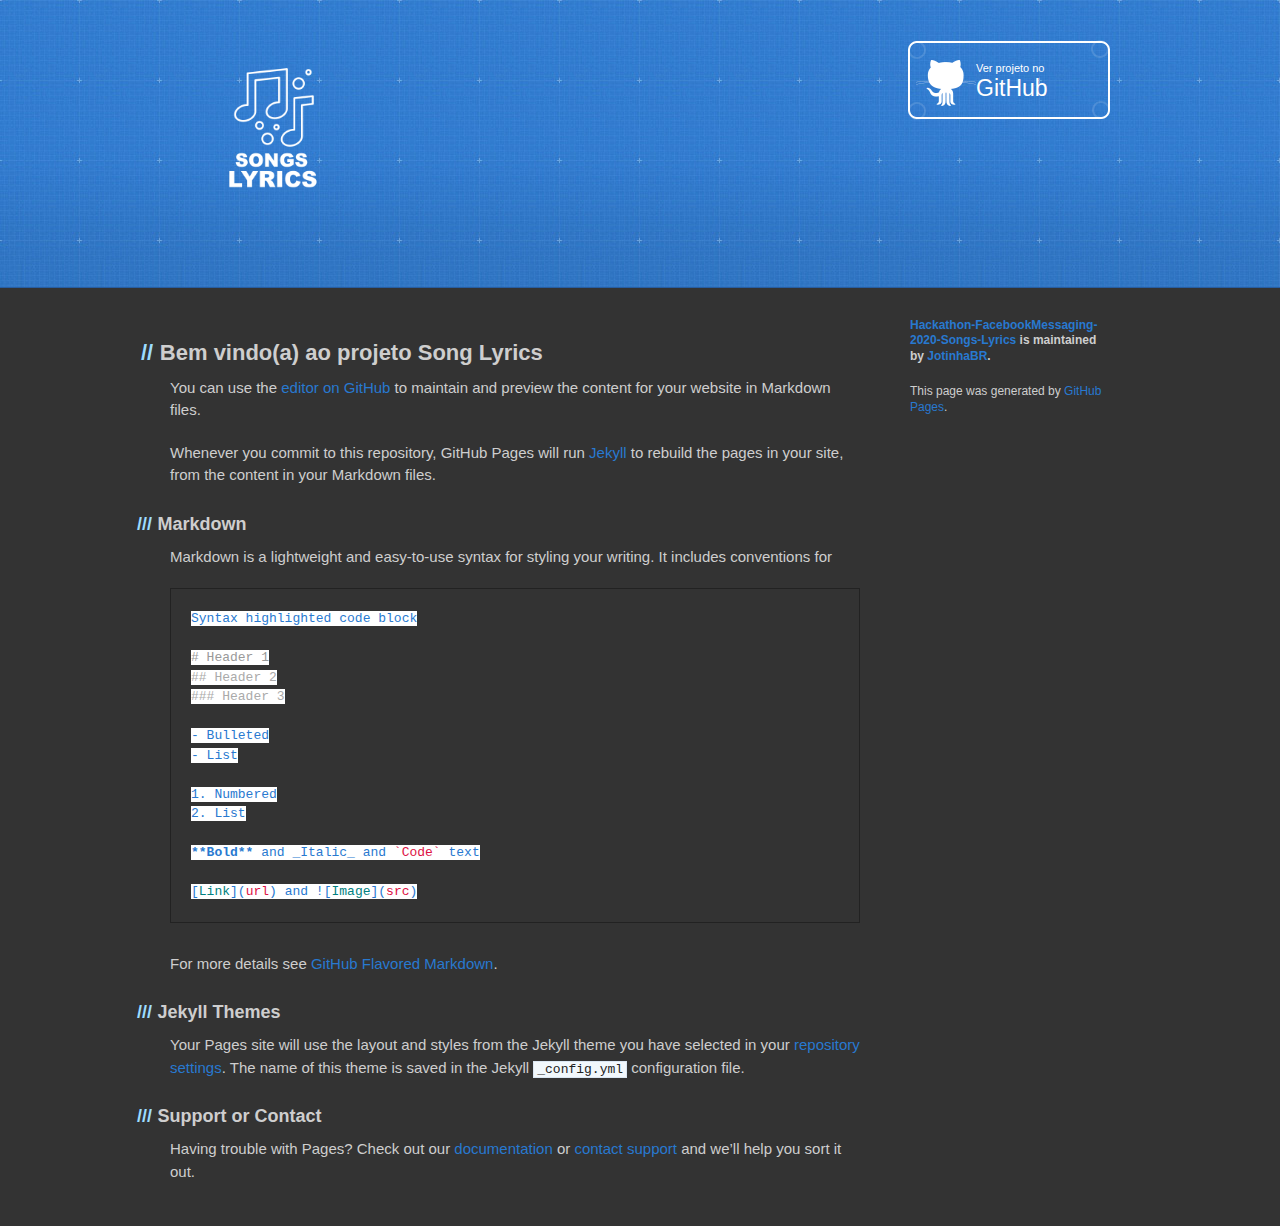
==== index.html @ 803488c1 "uploading site" ====
<!DOCTYPE html>
<html lang="pt_BR">
  
<!-- Mirrored from jotinhabr.github.io/Hackathon-FacebookMessaging-2020-Songs-Lyrics/ by HTTrack Website Copier/3.x [XR&CO'2014], Mon, 08 Jun 2020 23:50:55 GMT -->
<!-- Added by HTTrack --><meta http-equiv="content-type" content="text/html;charset=utf-8" /><!-- /Added by HTTrack -->
<head>
    <meta charset='utf-8'>
    <meta http-equiv="X-UA-Compatible" content="IE=edge">
    <meta name="viewport" content="width=device-width, initial-scale=1, maximum-scale=1">
    <link rel="stylesheet" href="assets/css/styledd99.css" media="screen" type="text/css">
    <link rel="stylesheet" href="assets/css/print.css" media="print" type="text/css">

    <!--[if lt IE 9]>
    <script src="//html5shiv.googlecode.com/svn/trunk/html5.js"></script>
    <![endif]-->

<!-- Begin Jekyll SEO tag v2.6.1 -->
<title>Projeto Songs Lyrics | Hackathon Facebook Messaging 2020</title>
<link rel="shortcut icon" href="assets/images/icone-app.png" />
<meta name="generator" content="Jekyll v3.8.7" />
<meta property="og:title" content="Projeto Songs Lyrics | Hackathon Facebook Messaging 2020" />
<meta property="og:locale" content="pt_BR" />
<meta name="description" content="Hackathon Facebook Messaging 2020 projeto Songs Lyrics" />
<meta property="og:description" content="Hackathon Facebook Messaging 2020 projeto Songs Lyrics" />
<link rel="canonical" href="index.html" />
<meta property="og:url" content="index.html" />
<meta property="og:site_name" content="Hackathon-FacebookMessaging-2020-Songs-Lyrics" />
<script type="application/ld+json">
{"@type":"WebSite","headline":"Projeto Songs Lyrics","url":"https://jotinhabr.github.io/Hackathon-FacebookMessaging-2020-Songs-Lyrics/","name":"Hackathon-FacebookMessaging-2020-Songs-Lyrics","description":"Hackathon Facebook Messaging 2020 projeto Songs Lyrics","@context":"https://schema.org"}</script>
<!-- End Jekyll SEO tag -->

  </head>

  <body>
    <header>
      <div class="inner">
        <a href="index.html">
          <img src="assets/images/logo.png" height="200px"/>
        </a>
        <h2></h2>
        
          <a href="../../github.com/JotinhaBR/Hackathon-FacebookMessaging-2020-Songs-Lyrics.html" class="button"><small>Ver projeto no </small> GitHub</a>
        
        
      </div>
    </header>

    <div id="content-wrapper">
      <div class="inner clearfix">
        <section id="main-content">
          <h2 id="welcome-to-github-pages">Bem vindo(a) ao projeto Song Lyrics</h2>

<p>You can use the <a href="../../github.com/login65bf.html">editor on GitHub</a> to maintain and preview the content for your website in Markdown files.</p>

<p>Whenever you commit to this repository, GitHub Pages will run <a href="../../jekyllrb.com/index.html">Jekyll</a> to rebuild the pages in your site, from the content in your Markdown files.</p>

<h3 id="markdown">Markdown</h3>

<p>Markdown is a lightweight and easy-to-use syntax for styling your writing. It includes conventions for</p>

<div class="language-markdown highlighter-rouge"><div class="highlight"><pre class="highlight"><code>Syntax highlighted code block

<span class="gh"># Header 1</span>
<span class="gu">## Header 2</span>
<span class="gu">### Header 3</span>
<span class="p">
-</span> Bulleted
<span class="p">-</span> List
<span class="p">
1.</span> Numbered
<span class="p">2.</span> List

<span class="gs">**Bold**</span> and _Italic_ and <span class="sb">`Code`</span> text

<span class="p">[</span><span class="nv">Link</span><span class="p">](</span><span class="sx">url</span><span class="p">)</span> and !<span class="p">[</span><span class="nv">Image</span><span class="p">](</span><span class="sx">src</span><span class="p">)</span>
</code></pre></div></div>

<p>For more details see <a href="../../guides.github.com/features/mastering-markdown/index.html">GitHub Flavored Markdown</a>.</p>

<h3 id="jekyll-themes">Jekyll Themes</h3>

<p>Your Pages site will use the layout and styles from the Jekyll theme you have selected in your <a href="../../github.com/JotinhaBR/Hackathon-FacebookMessaging-2020-Songs-Lyrics/settings.html">repository settings</a>. The name of this theme is saved in the Jekyll <code class="language-plaintext highlighter-rouge">_config.yml</code> configuration file.</p>

<h3 id="support-or-contact">Support or Contact</h3>

<p>Having trouble with Pages? Check out our <a href="../../help.github.com/categories/github-pages-basics/index.html">documentation</a> or <a href="../../support.github.com/index.html">contact support</a> and we’ll help you sort it out.</p>

        </section>

        <aside id="sidebar">
          

          
            <p class="repo-owner"><a href="../../github.com/JotinhaBR/Hackathon-FacebookMessaging-2020-Songs-Lyrics.html">Hackathon-FacebookMessaging-2020-Songs-Lyrics</a> is maintained by <a href="../../github.com/JotinhaBR.html">JotinhaBR</a>.</p>
          

          <p>This page was generated by <a href="../../pages.github.com/index.html">GitHub Pages</a>.</p>
        </aside>
      </div>
    </div>

    
  </body>

<!-- Mirrored from jotinhabr.github.io/Hackathon-FacebookMessaging-2020-Songs-Lyrics/ by HTTrack Website Copier/3.x [XR&CO'2014], Mon, 08 Jun 2020 23:51:01 GMT -->
</html>
---- assets/css/styledd99.css ----
/*! normalize.css v3.0.2 | MIT License | git.io/normalize */

/* @import url("https://fonts.googleapis.com/css?family=Architects+Daughter"); */
html {
    font-family: sans-serif;
    -ms-text-size-adjust: 100%;
    -webkit-text-size-adjust: 100%
}

body {
    margin: 0;
}

article, aside, details, figcaption, figure, footer, header, hgroup, main, menu, nav, section, summary {
    display: block
}

audio, canvas, progress, video {
    display: inline-block;
    vertical-align: baseline
}

audio:not([controls]) {
    display: none;
    height: 0
}

[hidden], template {
    display: none
}

a {
    background-color: transparent
}

a:active, a:hover {
    outline: 0
}

abbr[title] {
    border-bottom: 1px dotted
}

b, strong {
    font-weight: bold
}

dfn {
    font-style: italic
}

h1 {
    font-size: 2em;
    margin: 0.67em 0
}

mark {
    background: #ff0;
    color: #000
}

small {
    font-size: 80%
}

sub, sup {
    font-size: 75%;
    line-height: 0;
    position: relative;
    vertical-align: baseline
}

sup {
    top: -0.5em
}

sub {
    bottom: -0.25em
}

img {
    border: 0
}

svg:not(:root) {
    overflow: hidden
}

figure {
    margin: 1em 40px
}

hr {
    box-sizing: content-box;
    height: 0
}

pre {
    overflow: auto
}

code, kbd, pre, samp {
    font-family: monospace, monospace;
    font-size: 1em
}

button, input, optgroup, select, textarea {
    color: inherit;
    font: inherit;
    margin: 0
}

button {
    overflow: visible
}

button, select {
    text-transform: none
}

button, html input[type="button"], input[type="reset"], input[type="submit"] {
    -webkit-appearance: button;
    cursor: pointer
}

button[disabled], html input[disabled] {
    cursor: default
}

button::-moz-focus-inner, input::-moz-focus-inner {
    border: 0;
    padding: 0
}

input {
    line-height: normal
}

input[type="checkbox"], input[type="radio"] {
    box-sizing: border-box;
    padding: 0
}

input[type="number"]::-webkit-inner-spin-button, input[type="number"]::-webkit-outer-spin-button {
    height: auto
}

input[type="search"] {
    -webkit-appearance: textfield;
    box-sizing: content-box
}

input[type="search"]::-webkit-search-cancel-button, input[type="search"]::-webkit-search-decoration {
    -webkit-appearance: none
}

fieldset {
    border: 1px solid #c0c0c0;
    margin: 0 2px;
    padding: 0.35em 0.625em 0.75em
}

legend {
    border: 0;
    padding: 0
}

textarea {
    overflow: auto
}

optgroup {
    font-weight: bold
}

table {
    border-collapse: collapse;
    border-spacing: 0
}

td, th {
    padding: 0
}

.highlight table td {
    padding: 5px
}

.highlight table pre {
    margin: 0
}

.highlight .cm {
    color: #999988;
    font-style: italic
}

.highlight .cp {
    color: #999999;
    font-weight: bold
}

.highlight .c1 {
    color: #999988;
    font-style: italic
}

.highlight .cs {
    color: #999999;
    font-weight: bold;
    font-style: italic
}

.highlight .c, .highlight .cd {
    color: #999988;
    font-style: italic
}

.highlight .err {
    color: #a61717;
    background-color: #e3d2d2
}

.highlight .gd {
    color: #000000;
    background-color: #ffdddd
}

.highlight .ge {
    color: #000000;
    font-style: italic
}

.highlight .gr {
    color: #aa0000
}

.highlight .gh {
    color: #999999
}

.highlight .gi {
    color: #000000;
    background-color: #ddffdd
}

.highlight .go {
    color: #888888
}

.highlight .gp {
    color: #555555
}

.highlight .gs {
    font-weight: bold
}

.highlight .gu {
    color: #aaaaaa
}

.highlight .gt {
    color: #aa0000
}

.highlight .kc {
    color: #000000;
    font-weight: bold
}

.highlight .kd {
    color: #000000;
    font-weight: bold
}

.highlight .kn {
    color: #000000;
    font-weight: bold
}

.highlight .kp {
    color: #000000;
    font-weight: bold
}

.highlight .kr {
    color: #000000;
    font-weight: bold
}

.highlight .kt {
    color: #445588;
    font-weight: bold
}

.highlight .k, .highlight .kv {
    color: #000000;
    font-weight: bold
}

.highlight .mf {
    color: #009999
}

.highlight .mh {
    color: #009999
}

.highlight .il {
    color: #009999
}

.highlight .mi {
    color: #009999
}

.highlight .mo {
    color: #009999
}

.highlight .m, .highlight .mb, .highlight .mx {
    color: #009999
}

.highlight .sb {
    color: #d14
}

.highlight .sc {
    color: #d14
}

.highlight .sd {
    color: #d14
}

.highlight .s2 {
    color: #d14
}

.highlight .se {
    color: #d14
}

.highlight .sh {
    color: #d14
}

.highlight .si {
    color: #d14
}

.highlight .sx {
    color: #d14
}

.highlight .sr {
    color: #009926
}

.highlight .s1 {
    color: #d14
}

.highlight .ss {
    color: #990073
}

.highlight .s {
    color: #d14
}

.highlight .na {
    color: #008080
}

.highlight .bp {
    color: #999999
}

.highlight .nb {
    color: #0086B3
}

.highlight .nc {
    color: #445588;
    font-weight: bold
}

.highlight .no {
    color: #008080
}

.highlight .nd {
    color: #3c5d5d;
    font-weight: bold
}

.highlight .ni {
    color: #800080
}

.highlight .ne {
    color: #990000;
    font-weight: bold
}

.highlight .nf {
    color: #990000;
    font-weight: bold
}

.highlight .nl {
    color: #990000;
    font-weight: bold
}

.highlight .nn {
    color: #555555
}

.highlight .nt {
    color: #000080
}

.highlight .vc {
    color: #008080
}

.highlight .vg {
    color: #008080
}

.highlight .vi {
    color: #008080
}

.highlight .nv {
    color: #008080
}

.highlight .ow {
    color: #000000;
    font-weight: bold
}

.highlight .o {
    color: #000000;
    font-weight: bold
}

.highlight .w {
    color: #bbbbbb
}

.highlight {
    color: #cecece;
    background-color: #333333;
    border-color:#222222;
}

body {
    font-family: 'Helvetica Neue', Helvetica, Arial, serif;
    font-size: 15px;
    font-weight: 400;
    line-height: 1.5;
    color: #cecece;
    background-color: #333333;
}

p {
    margin-top: 0
}

a {
    color: #2879d0
}

a:hover {
    color: #2268b2
}

header {
    padding-top: 40px;
    padding-bottom: 40px;
    font-family: 'Architects Daughter', 'Helvetica Neue', Helvetica, Arial, serif;
    background: #2e7bcf url(../images/header-bg.jpg) 0 0 repeat-x;
    border-bottom: solid 1px #275da1
}

header h1 {
    width: 540px;
    margin-top: 0;
    margin-bottom: 0.2em;
    font-size: 72px;
    font-weight: normal;
    line-height: 1;
    color: #cecece;
    letter-spacing: -1px
}

header h2 {
    width: 540px;
    margin-top: 0;
    margin-bottom: 0;
    font-size: 26px;
    font-weight: normal;
    line-height: 1.3;
    color: #9ddcff;
    letter-spacing: 0
}

.inner {
    position: relative;
    width: 940px;
    margin: 0 auto
}

#content-wrapper {
    padding-top: 30px;
    border-top: solid 0px #fff
}

#main-content {
    float: left;
    width: 690px
}

#main-content img {
    max-width: 100%
}

aside#sidebar {
    float: right;
    width: 200px;
    min-height: 504px;
    padding-left: 20px;
    font-size: 12px;
    line-height: 1.3;
    color: #cecece;
    background-color: #333333;
}

aside#sidebar p.repo-owner, aside#sidebar p.repo-owner a {
    font-weight: bold
}

#downloads {
    margin-bottom: 40px
}

a.button {
    width: 134px;
    height: 58px;
    padding-top: 22px;
    padding-left: 68px;
    font-family: 'Architects Daughter', 'Helvetica Neue', Helvetica, Arial, serif;
    font-size: 23px;
    line-height: 1.2;
    color: #fff
}

a.button small {
    display: block;
    font-size: 11px
}

header a.button {
    position: absolute;
    top: 0;
    right: 0;
    background: transparent url(../images/github-button.png) 0 0 no-repeat
}

aside a.button {
    display: block;
    width: 138px;
    padding-left: 64px;
    margin-bottom: 20px;
    font-size: 21px;
    background: transparent url(../images/download-button.png) 0 0 no-repeat
}

code, pre {
    margin-bottom: 30px;
    font-family: Monaco, "Bitstream Vera Sans Mono", "Lucida Console", Terminal, monospace;
    font-size: 13px;
    color: #222
}

code {
    padding: 0 3px;
    background-color: #f2f8fc;
    border: solid 1px #dbe7f3
}

pre {
    padding: 20px;
    overflow: auto;
    text-shadow: none;
    background: #fff;
    border: solid 1px #f2f2f2
}

pre code {
    padding: 0;
    color: #2879d0;
    background-color: #fff;
    border: none
}

ul, ol, dl {
    margin-bottom: 20px
}

hr {
    height: 0;
    margin-top: 1em;
    margin-bottom: 1em;
    border: 0;
    border-top: solid 1px #ddd
}

table {
    width: 100%;
    border: 1px solid #ebebeb
}

th {
    font-weight: 500
}

td {
    font-weight: 300;
    text-align: center;
    border: 1px solid #ebebeb
}

form {
    padding: 20px;
    background: #f2f2f2
}

#main-content h1 {
    margin-top: 0;
    margin-bottom: 0;
    font-family: 'Architects Daughter', 'Helvetica Neue', Helvetica, Arial, serif;
    font-size: 2.8em;
    font-weight: normal;
    text-indent: 6px;
    letter-spacing: -1px
}

#main-content h1:before {
    padding-right: 0.3em;
    margin-left: -0.9em;
    color: #9ddcff;
    content: "/"
}

#main-content h2 {
    margin-bottom: 8px;
    font-family: 'Architects Daughter', 'Helvetica Neue', Helvetica, Arial, serif;
    font-size: 22px;
    font-weight: bold;
    text-indent: 4px
}

#main-content h2:before {
    padding-right: 0.3em;
    margin-left: -1.5em;
    content: "//";
    color: #9ddcff
}

#main-content h3 {
    margin-top: 24px;
    margin-bottom: 8px;
    font-family: 'Architects Daughter', 'Helvetica Neue', Helvetica, Arial, serif;
    font-size: 18px;
    font-weight: bold;
    
    text-indent: 3px
}

#main-content h3:before {
    padding-right: 0.3em;
    margin-left: -2em;
    content: "///";
    color: #9ddcff
}

#main-content h4 {
    margin-bottom: 8px;
    font-family: 'Architects Daughter', 'Helvetica Neue', Helvetica, Arial, serif;
    font-size: 15px;
    font-weight: bold;
    
    text-indent: 3px
}

h4:before {
    padding-right: 0.3em;
    margin-left: -2.8em;
    content: "////";
    color: #9ddcff
}

#main-content h5 {
    margin-bottom: 8px;
    font-family: 'Architects Daughter', 'Helvetica Neue', Helvetica, Arial, serif;
    font-size: 14px;
    
    text-indent: 3px
}

h5:before {
    padding-right: 0.3em;
    margin-left: -3.2em;
    content: "/////";
    color: #9ddcff
}

#main-content h6 {
    margin-bottom: 8px;
    font-family: 'Architects Daughter', 'Helvetica Neue', Helvetica, Arial, serif;
    font-size: .8em;
    
    text-indent: 3px
}

h6:before {
    padding-right: 0.3em;
    margin-left: -3.7em;
    content: "//////";
    color: #9ddcff
}

p {
    margin-bottom: 20px
}

a {
    text-decoration: none
}

p a {
    font-weight: 400
}

blockquote {
    padding: 0 0 0 30px;
    margin-bottom: 20px;
    font-size: 15px;
    border-left: 10px solid #e9e9e9
}

ul {
    list-style-position: inside;
    list-style: disc;
    padding-left: 20px
}

ol {
    list-style-position: inside;
    list-style: decimal;
    padding-left: 3px
}

dl dd {
    font-style: italic;
    font-weight: 100
}

footer {
    padding-top: 20px;
    padding-bottom: 30px;
    margin-top: 40px;
    font-size: 13px;
    color: #aaa
}

footer a {
    color: #666
}

footer a:hover {
    color: #444
}

.clearfix:after {
    display: block;
    height: 0;
    clear: both;
    visibility: hidden;
    content: '.'
}

.clearfix {
    display: inline-block
}

* html .clearfix {
    height: 1%
}

.clearfix {
    display: block
}

@media only screen and (min-width: 768px) and (max-width: 959px) {
    .inner {
        width: 740px
    }
    header h1, header h2 {
        width: 340px
    }
    header h1 {
        font-size: 60px
    }
    header h2 {
        font-size: 30px
    }
    #main-content {
        width: 490px
    }
    #main-content h1:before, #main-content h2:before, #main-content h3:before, #main-content h4:before, #main-content h5:before, #main-content h6:before {
        padding-right: 0;
        margin-left: 0;
        content: none
    }
}

@media only screen and (max-width: 767px) {
    .inner {
        width: 93%
    }
    header {
        padding: 20px 0
    }
    header .inner {
        position: relative
    }
    header h1, header h2 {
        width: 100%
    }
    header h1 {
        font-size: 48px
    }
    header h2 {
        font-size: 24px
    }
    header a.button {
        position: relative;
        display: inline-block;
        width: auto;
        height: auto;
        padding: 5px 10px;
        margin-top: 15px;
        font-size: 13px;
        line-height: 1;
        color: #2879d0;
        text-align: center;
        background-color: #9ddcff;
        background-image: none;
        border-radius: 5px;
        -moz-border-radius: 5px;
        -webkit-border-radius: 5px
    }
    header a.button small {
        display: inline;
        font-size: 13px
    }
    #main-content, aside#sidebar {
        float: none;
        width: 100% !important
    }
    aside#sidebar {
        min-height: 0;
        padding: 20px 0;
        margin-top: 20px;
        background-image: none;
        border-top: solid 1px #ddd
    }
    aside#sidebar a.button {
        display: none
    }
    #main-content h1:before, #main-content h2:before, #main-content h3:before, #main-content h4:before, #main-content h5:before, #main-content h6:before {
        padding-right: 0;
        margin-left: 0;
        content: none
    }
}
---- assets/css/print.css ----
html, body, div, span, applet, object, iframe, h1, h2, h3, h4, h5, h6, p, blockquote, pre, a, abbr, acronym, address, big, cite, code, del, dfn, em, img, ins, kbd, q, s, samp, small, strike, strong, sub, sup, tt, var, b, u, i, center, dl, dt, dd, ol, ul, li, fieldset, form, label, legend, table, caption, tbody, tfoot, thead, tr, th, td, article, aside, canvas, details, embed, figure, figcaption, footer, header, hgroup, menu, nav, output, ruby, section, summary, time, mark, audio, video {
    padding: 0;
    margin: 0;
    font: inherit;
    font-size: 100%;
    vertical-align: baseline;
    border: 0
}

article, aside, details, figcaption, figure, footer, header, hgroup, menu, nav, section {
    display: block
}

body {
    line-height: 1
}

ol, ul {
    list-style: none
}

blockquote, q {
    quotes: none
}

blockquote:before, blockquote:after, q:before, q:after {
    content: '';
    content: none
}

table {
    border-spacing: 0;
    border-collapse: collapse
}

body {
    font-family: 'Helvetica Neue', Helvetica, Arial, serif;
    font-size: 13px;
    line-height: 1.5;
    color: #000
}

a {
    font-weight: bold;
    color: #d5000d
}

header {
    padding-top: 35px;
    padding-bottom: 10px
}

header h1 {
    font-size: 48px;
    font-weight: bold;
    line-height: 1.2;
    color: #303030;
    letter-spacing: -1px
}

header h2 {
    font-size: 24px;
    font-weight: normal;
    line-height: 1.3;
    color: #aaa;
    letter-spacing: -1px
}

#downloads {
    display: none
}

#main_content {
    padding-top: 20px
}

code, pre {
    margin-bottom: 30px;
    font-family: Monaco, "Bitstream Vera Sans Mono", "Lucida Console", Terminal;
    font-size: 12px;
    color: #222
}

code {
    padding: 0 3px
}

pre {
    padding: 20px;
    overflow: auto;
    border: solid 1px #ddd
}

pre code {
    padding: 0
}

ul, ol, dl {
    margin-bottom: 20px
}

table {
    width: 100%;
    border: 1px solid #ebebeb
}

th {
    font-weight: 500
}

td {
    font-weight: 300;
    text-align: center;
    border: 1px solid #ebebeb
}

form {
    padding: 20px;
    background: #f2f2f2
}

h1 {
    font-size: 2.8em
}

h2 {
    margin-bottom: 8px;
    font-size: 22px;
    font-weight: bold;
    color: #303030
}

h3 {
    margin-bottom: 8px;
    font-size: 18px;
    font-weight: bold;
    color: #d5000d
}

h4 {
    font-size: 16px;
    font-weight: bold;
    color: #303030
}

h5 {
    font-size: 1em;
    color: #303030
}

h6 {
    font-size: .8em;
    color: #303030
}

p {
    margin-bottom: 20px;
    font-weight: 300
}

a {
    text-decoration: none
}

p a {
    font-weight: 400
}

blockquote {
    padding: 0 0 0 30px;
    margin-bottom: 20px;
    font-size: 1.6em;
    border-left: 10px solid #e9e9e9
}

ul li {
    padding-left: 20px;
    list-style-position: inside;
    list-style: disc
}

ol li {
    padding-left: 3px;
    list-style-position: inside;
    list-style: decimal
}

dl dd {
    font-style: italic;
    font-weight: 100
}

footer {
    padding-top: 20px;
    padding-bottom: 30px;
    margin-top: 40px;
    font-size: 13px;
    color: #aaa
}

footer a {
    color: #666
}

.clearfix:after {
    display: block;
    height: 0;
    clear: both;
    visibility: hidden;
    content: '.'
}

.clearfix {
    display: inline-block
}

* html .clearfix {
    height: 1%
}

.clearfix {
    display: block
}
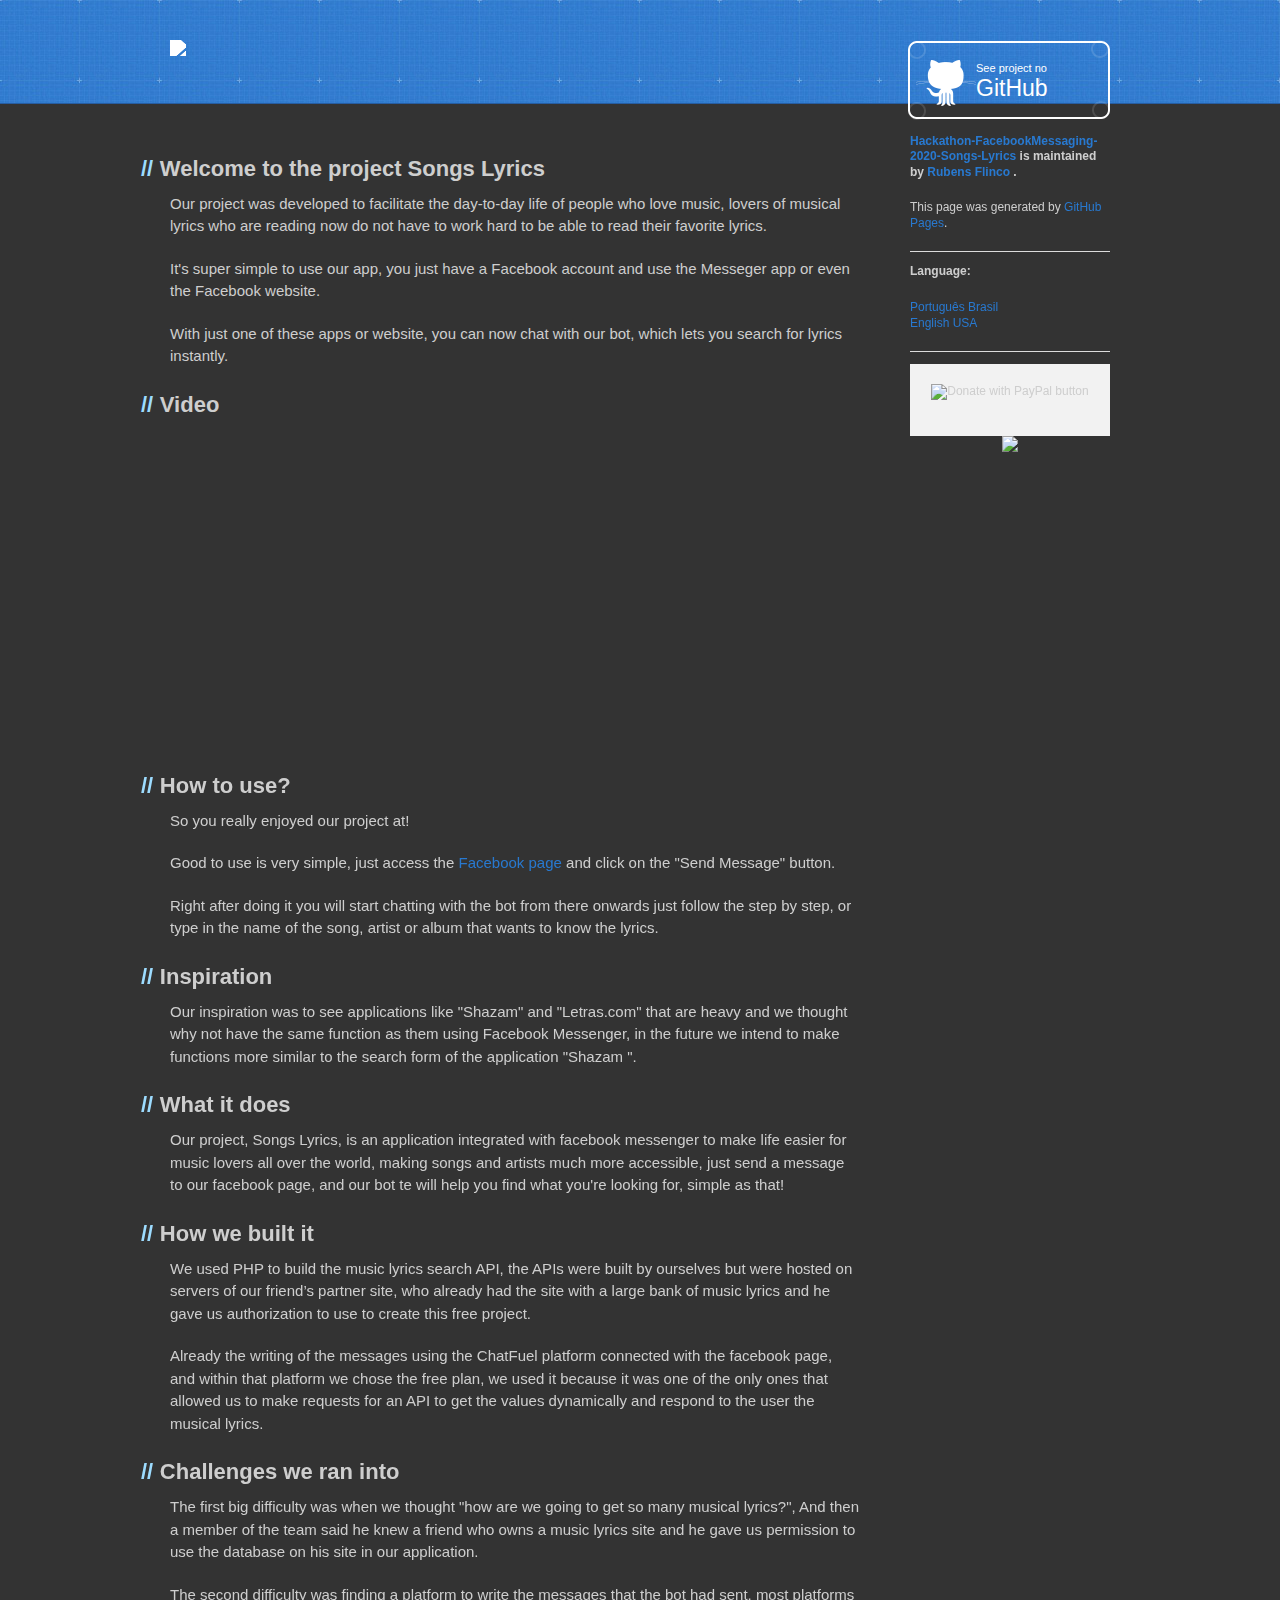
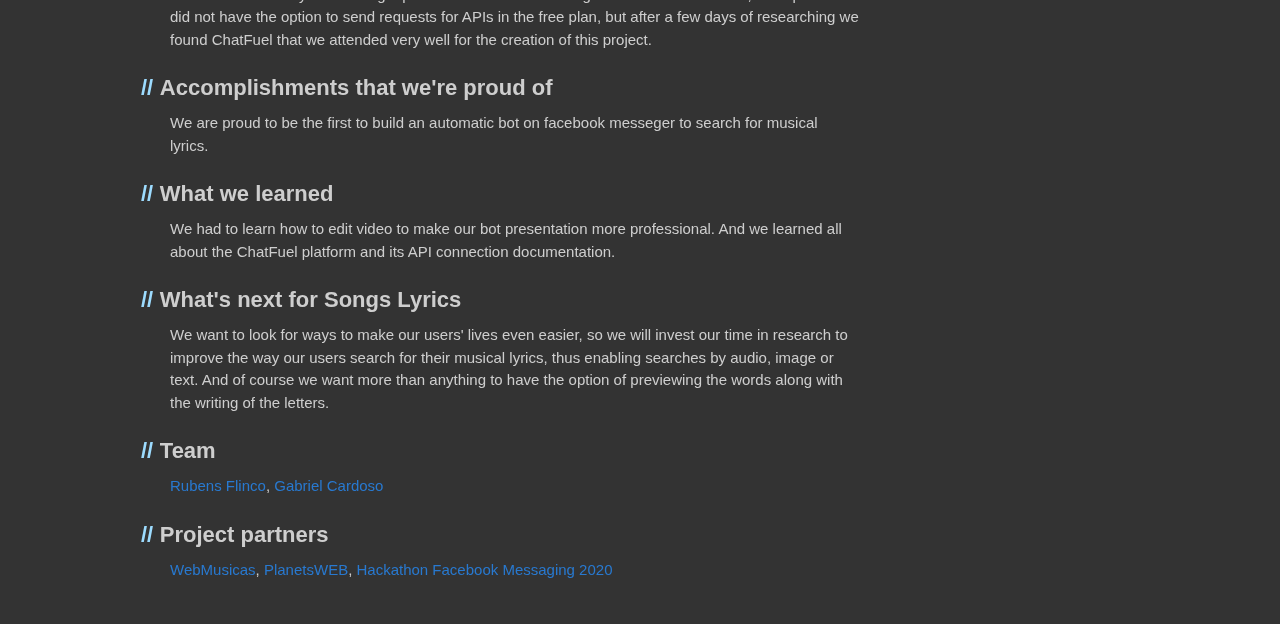
==== commit dd563d9d: "Update index.html" ====
--- a/index.html
+++ b/index.html
@@ -1,106 +1,58 @@
 <!DOCTYPE html>
-<html lang="pt_BR">
-  
-<!-- Mirrored from jotinhabr.github.io/Hackathon-FacebookMessaging-2020-Songs-Lyrics/ by HTTrack Website Copier/3.x [XR&CO'2014], Mon, 08 Jun 2020 23:50:55 GMT -->
-<!-- Added by HTTrack --><meta http-equiv="content-type" content="text/html;charset=utf-8" /><!-- /Added by HTTrack -->
+<html lang="en-US">
+
+<!-- Mirrored from rubensflinco.github.io/Hackathon-FacebookMessaging-2020-Songs-Lyrics/ by HTTrack Website Copier/3.x [XR&CO'2014], Mon, 08 Jun 2020 23:50:55 GMT -->
+<!-- Added by HTTrack -->
+<meta http-equiv="content-type" content="text/html;charset=utf-8" /><!-- /Added by HTTrack -->
+
 <head>
-    <meta charset='utf-8'>
-    <meta http-equiv="X-UA-Compatible" content="IE=edge">
-    <meta name="viewport" content="width=device-width, initial-scale=1, maximum-scale=1">
-    <link rel="stylesheet" href="assets/css/styledd99.css" media="screen" type="text/css">
-    <link rel="stylesheet" href="assets/css/print.css" media="print" type="text/css">
+  <meta charset='utf-8'>
+  <meta http-equiv="X-UA-Compatible" content="IE=edge">
+  <meta name="viewport" content="width=device-width, initial-scale=1, maximum-scale=1">
+  <link rel="stylesheet" href="assets/css/styledd99.css" media="screen" type="text/css">
+  <link rel="stylesheet" href="assets/css/print.css" media="print" type="text/css">
 
-    <!--[if lt IE 9]>
+  <!--[if lt IE 9]>
     <script src="//html5shiv.googlecode.com/svn/trunk/html5.js"></script>
     <![endif]-->
 
-<!-- Begin Jekyll SEO tag v2.6.1 -->
-<title>Projeto Songs Lyrics | Hackathon Facebook Messaging 2020</title>
-<link rel="shortcut icon" href="assets/images/icone-app.png" />
-<meta name="generator" content="Jekyll v3.8.7" />
-<meta property="og:title" content="Projeto Songs Lyrics | Hackathon Facebook Messaging 2020" />
-<meta property="og:locale" content="pt_BR" />
-<meta name="description" content="Hackathon Facebook Messaging 2020 projeto Songs Lyrics" />
-<meta property="og:description" content="Hackathon Facebook Messaging 2020 projeto Songs Lyrics" />
-<link rel="canonical" href="index.html" />
-<meta property="og:url" content="index.html" />
-<meta property="og:site_name" content="Hackathon-FacebookMessaging-2020-Songs-Lyrics" />
-<script type="application/ld+json">
-{"@type":"WebSite","headline":"Projeto Songs Lyrics","url":"https://jotinhabr.github.io/Hackathon-FacebookMessaging-2020-Songs-Lyrics/","name":"Hackathon-FacebookMessaging-2020-Songs-Lyrics","description":"Hackathon Facebook Messaging 2020 projeto Songs Lyrics","@context":"https://schema.org"}</script>
-<!-- End Jekyll SEO tag -->
+  <!-- Begin Jekyll SEO tag v2.6.1 -->
+  <title>Project Songs Lyrics | Hackathon Facebook Messaging 2020</title>
+  <link rel="shortcut icon" href="assets/images/icone-app-en-US.png" />
+  <meta name="generator" content="Jekyll v3.8.7" />
+  <script type="application/ld+json">
+{"@type":"WebSite","headline":"Project Songs Lyrics","url":"https://rubensflinco.github.io/Hackathon-FacebookMessaging-2020-Songs-Lyrics/","name":"Hackathon-FacebookMessaging-2020-Songs-Lyrics","description":"Hackathon Facebook Messaging 2020 Project Songs Lyrics","@context":"https://schema.org"}</script>
+  <!-- End Jekyll SEO tag -->
 
-  </head>
 
-  <body>
-    <header>
-      <div class="inner">
-        <a href="index.html">
-          <img src="assets/images/logo.png" height="200px"/>
-        </a>
-        <h2></h2>
-        
-          <a href="../../github.com/JotinhaBR/Hackathon-FacebookMessaging-2020-Songs-Lyrics.html" class="button"><small>Ver projeto no </small> GitHub</a>
-        
-        
-      </div>
-    </header>
+<!-- Global site tag (gtag.js) - Google Analytics -->
+<script async src="https://www.googletagmanager.com/gtag/js?id=UA-169335658-1"></script>
+<script>
+  window.dataLayer = window.dataLayer || [];
+  function gtag(){dataLayer.push(arguments);}
+  gtag('js', new Date());
 
-    <div id="content-wrapper">
-      <div class="inner clearfix">
-        <section id="main-content">
-          <h2 id="welcome-to-github-pages">Bem vindo(a) ao projeto Song Lyrics</h2>
+  gtag('config', 'UA-169335658-1');
+</script>
 
-<p>You can use the <a href="../../github.com/login65bf.html">editor on GitHub</a> to maintain and preview the content for your website in Markdown files.</p>
+</head>
 
-<p>Whenever you commit to this repository, GitHub Pages will run <a href="../../jekyllrb.com/index.html">Jekyll</a> to rebuild the pages in your site, from the content in your Markdown files.</p>
+<body>
 
-<h3 id="markdown">Markdown</h3>
+  <script>
+    var lang = x=window.navigator.language||navigator.browserLanguage;
+      //identificamos a language
+      if (lang === 'pt-BR') {
+        window.location.href = "home-pt-BR.html";
+      }else{
+        window.location.href = "home-en-US.html";
+      }
+  </script>
 
-<p>Markdown is a lightweight and easy-to-use syntax for styling your writing. It includes conventions for</p>
+  <p>Loading...</p>
 
-<div class="language-markdown highlighter-rouge"><div class="highlight"><pre class="highlight"><code>Syntax highlighted code block
+</body>
 
-<span class="gh"># Header 1</span>
-<span class="gu">## Header 2</span>
-<span class="gu">### Header 3</span>
-<span class="p">
--</span> Bulleted
-<span class="p">-</span> List
-<span class="p">
-1.</span> Numbered
-<span class="p">2.</span> List
+<!-- Mirrored from rubensflinco.github.io/Hackathon-FacebookMessaging-2020-Songs-Lyrics/ by HTTrack Website Copier/3.x [XR&CO'2014], Mon, 08 Jun 2020 23:51:01 GMT -->
 
-<span class="gs">**Bold**</span> and _Italic_ and <span class="sb">`Code`</span> text
-
-<span class="p">[</span><span class="nv">Link</span><span class="p">](</span><span class="sx">url</span><span class="p">)</span> and !<span class="p">[</span><span class="nv">Image</span><span class="p">](</span><span class="sx">src</span><span class="p">)</span>
-</code></pre></div></div>
-
-<p>For more details see <a href="../../guides.github.com/features/mastering-markdown/index.html">GitHub Flavored Markdown</a>.</p>
-
-<h3 id="jekyll-themes">Jekyll Themes</h3>
-
-<p>Your Pages site will use the layout and styles from the Jekyll theme you have selected in your <a href="../../github.com/JotinhaBR/Hackathon-FacebookMessaging-2020-Songs-Lyrics/settings.html">repository settings</a>. The name of this theme is saved in the Jekyll <code class="language-plaintext highlighter-rouge">_config.yml</code> configuration file.</p>
-
-<h3 id="support-or-contact">Support or Contact</h3>
-
-<p>Having trouble with Pages? Check out our <a href="../../help.github.com/categories/github-pages-basics/index.html">documentation</a> or <a href="../../support.github.com/index.html">contact support</a> and we’ll help you sort it out.</p>
-
-        </section>
-
-        <aside id="sidebar">
-          
-
-          
-            <p class="repo-owner"><a href="../../github.com/JotinhaBR/Hackathon-FacebookMessaging-2020-Songs-Lyrics.html">Hackathon-FacebookMessaging-2020-Songs-Lyrics</a> is maintained by <a href="../../github.com/JotinhaBR.html">JotinhaBR</a>.</p>
-          
-
-          <p>This page was generated by <a href="../../pages.github.com/index.html">GitHub Pages</a>.</p>
-        </aside>
-      </div>
-    </div>
-
-    
-  </body>
-
-<!-- Mirrored from jotinhabr.github.io/Hackathon-FacebookMessaging-2020-Songs-Lyrics/ by HTTrack Website Copier/3.x [XR&CO'2014], Mon, 08 Jun 2020 23:51:01 GMT -->
 </html>
